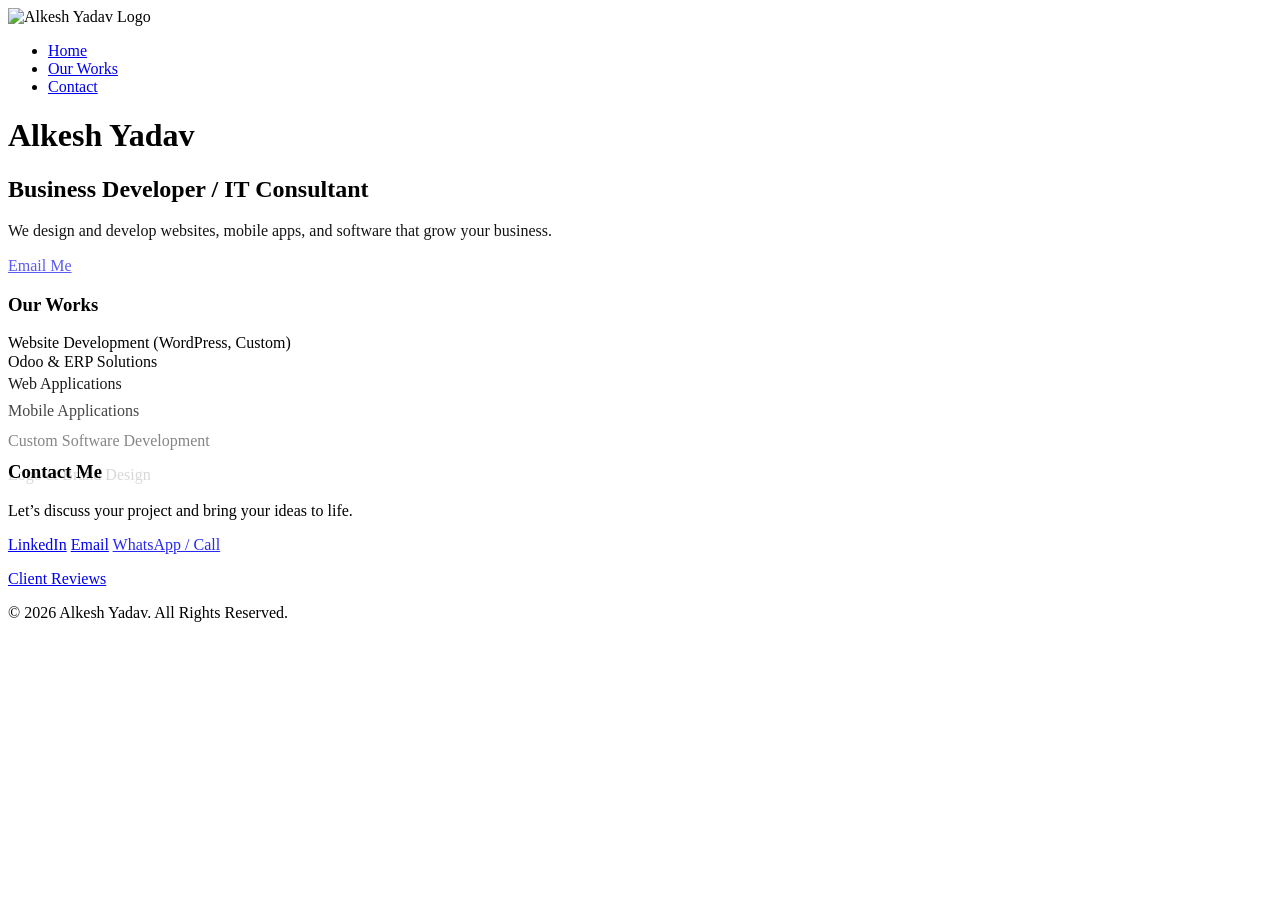
==== index.html @ 755fcaf6 "Create index.html" ====
<!DOCTYPE html>
<html lang="en">
<head>
  <meta charset="UTF-8">
  <meta name="viewport" content="width=device-width, initial-scale=1.0">
  <title>Alkesh Yadav | Business Developer & IT Consultant</title>
  <!-- Google Fonts -->
  <link href="https://fonts.googleapis.com/css2?family=Inter:wght@400;600;700&display=swap" rel="stylesheet">
  <!-- CSS -->
  <link rel="stylesheet" href="style.css">
  <!-- GSAP -->
  <script src="https://cdnjs.cloudflare.com/ajax/libs/gsap/3.14.0/gsap.min.js"></script>
</head>
<body>

  <!-- Navbar -->
  <nav class="navbar">
    <div class="logo">
      <img src="https://raw.githubusercontent.com/alkeshydv/alkeshlogo/main/alkeshlogo.png" alt="Alkesh Yadav Logo">
    </div>
    <ul class="nav-links">
      <li><a href="#hero">Home</a></li>
      <li><a href="#services">Our Works</a></li>
      <li><a href="#contact">Contact</a></li>
    </ul>
  </nav>

  <!-- Hero Section -->
  <header id="hero" class="hero">
    <div class="hero-content">
      <h1>Alkesh Yadav</h1>
      <h2>Business Developer / IT Consultant</h2>
      <p>We design and develop websites, mobile apps, and software that grow your business.</p>
      <div class="cta">
        <a href="mailto:alkeshalkesh308@gmail.com" class="btn">Email Me</a>
        <a href="https://wa.me/919033253721" class="btn btn-whatsapp" target="_blank">WhatsApp</a>
      </div>
    </div>
  </header>

  <!-- Services Section -->
  <section id="services" class="services">
    <h3>Our Works</h3>
    <div class="grid">
      <div class="card">Website Development (WordPress, Custom)</div>
      <div class="card">Odoo & ERP Solutions</div>
      <div class="card">Web Applications</div>
      <div class="card">Mobile Applications</div>
      <div class="card">Custom Software Development</div>
      <div class="card">Logo & Brand Design</div>
    </div>
  </section>

  <!-- Contact Section -->
  <section id="contact" class="contact">
    <h3>Contact Me</h3>
    <p>Let’s discuss your project and bring your ideas to life.</p>
    <div class="contact-links">
      <a href="https://www.linkedin.com/in/alkeshydv/" target="_blank" class="contact-btn">LinkedIn</a>
      <a href="mailto:alkeshalkesh308@gmail.com" class="contact-btn">Email</a>
      <a href="https://wa.me/919033253721" target="_blank" class="contact-btn">WhatsApp / Call</a>
    </div>
    <p class="reviews"><a href="https://www.linkedin.com/services/page/229aa93284a05a1740/" target="_blank">Client Reviews</a></p>
  </section>

  <!-- Footer -->
  <footer>
    © 2026 Alkesh Yadav. All Rights Reserved.
  </footer>

  <!-- GSAP Animation Script -->
  <script>
    // Hero Animations
    gsap.from(".hero-content h1", { y: -50, opacity: 0, duration: 1, ease: "power3.out" });
    gsap.from(".hero-content h2", { y: -30, opacity: 0, duration: 1, delay: 0.3, ease: "power3.out" });
    gsap.from(".hero-content p", { y: -20, opacity: 0, duration: 1, delay: 0.6, ease: "power3.out" });
    gsap.from(".cta a", { y: 20, opacity: 0, duration: 0.8, delay: 0.9, stagger: 0.2, ease: "power3.out" });

    // Services Animation
    gsap.from(".services h3", { y: 50, opacity: 0, duration: 1, scrollTrigger: ".services" });
    gsap.from(".card", { y: 50, opacity: 0, duration: 1, stagger: 0.2, scrollTrigger: ".services" });

    // Contact Animation
    gsap.from(".contact h3", { y: 50, opacity: 0, duration: 1, scrollTrigger: ".contact" });
    gsap.from(".contact-links a", { y: 20, opacity: 0, duration: 0.8, delay: 0.2, stagger: 0.2, scrollTrigger: ".contact" });
  </script>

</body>
</html>
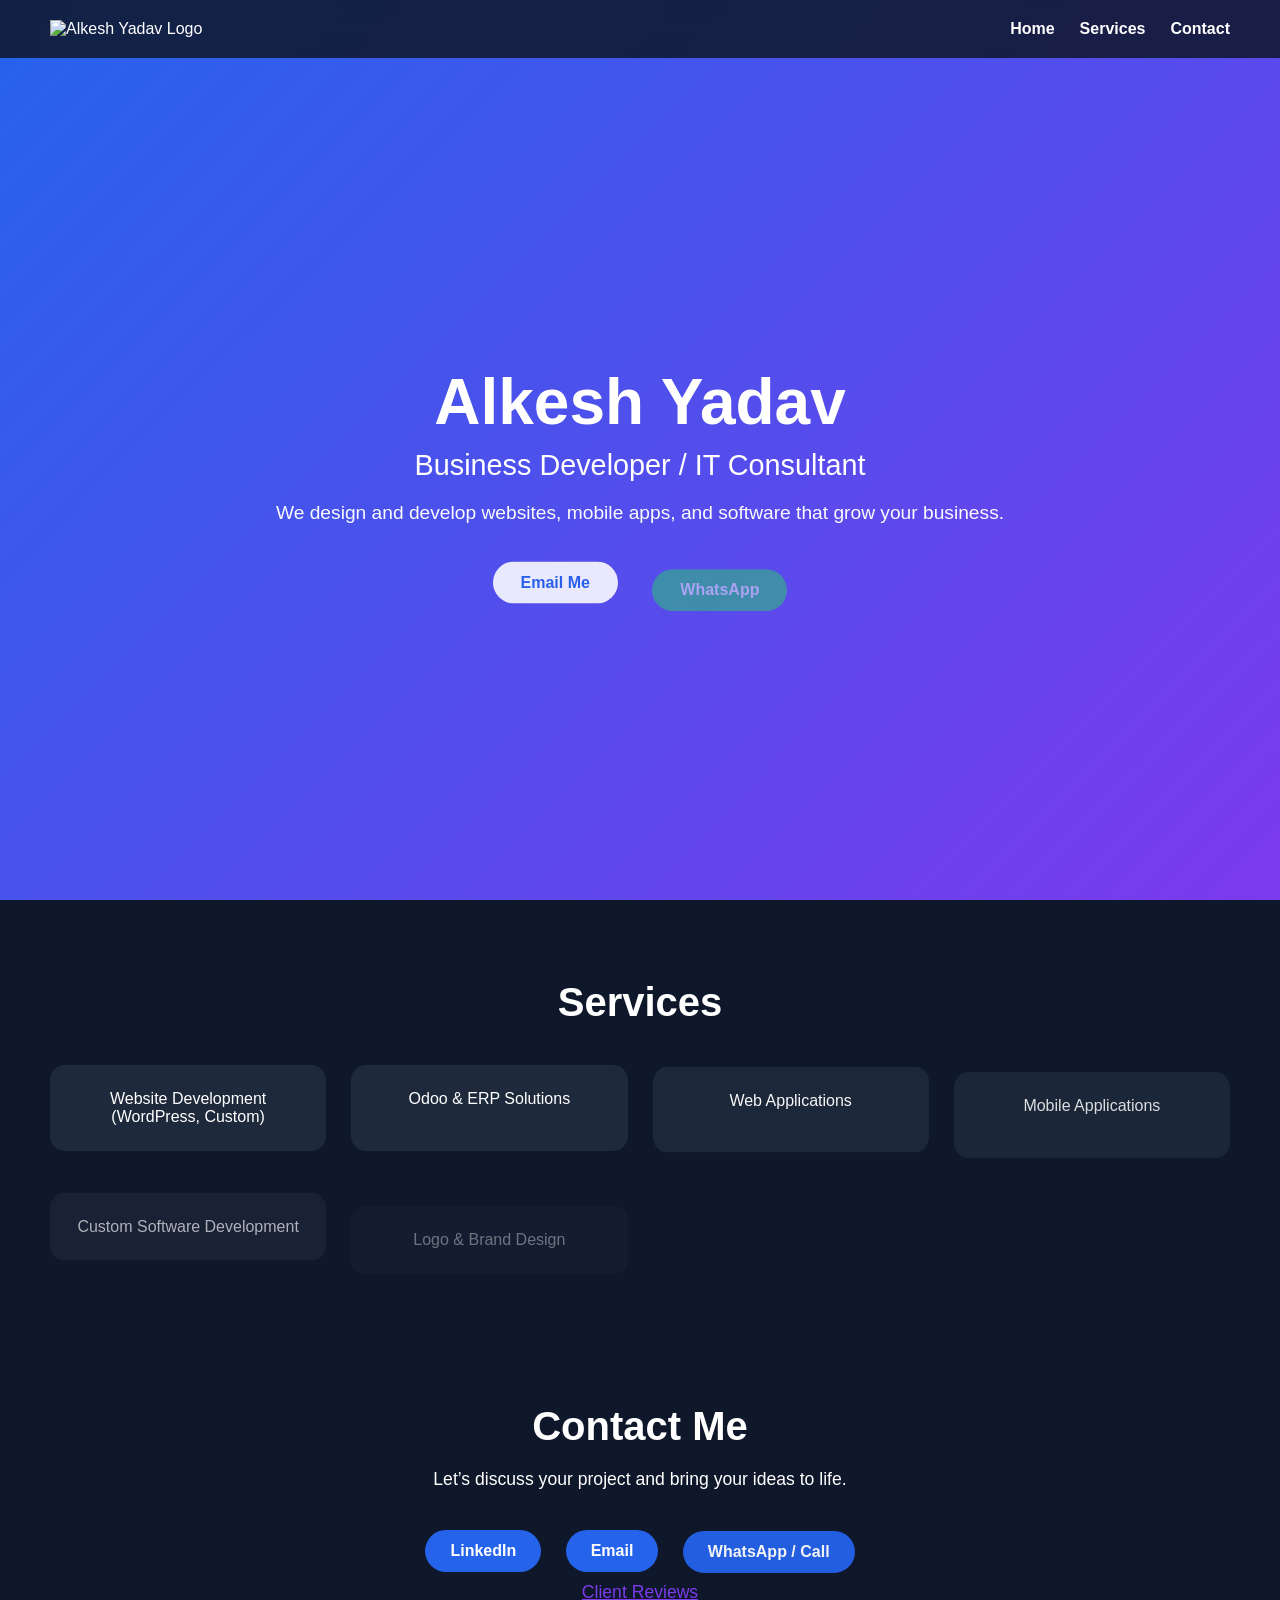
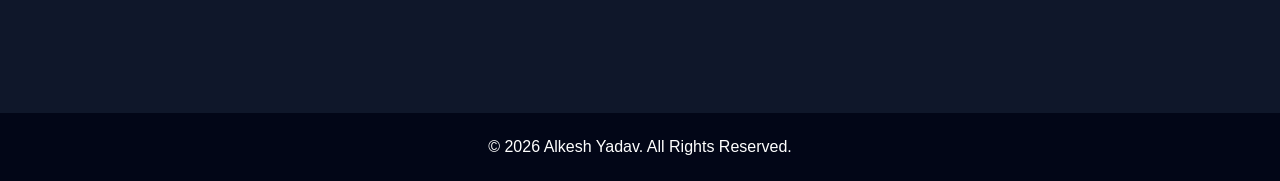
==== commit e865484a: "Update index.html" ====
--- a/index.html
+++ b/index.html
@@ -20,7 +20,7 @@
     </div>
     <ul class="nav-links">
       <li><a href="#hero">Home</a></li>
-      <li><a href="#services">Our Works</a></li>
+      <li><a href="#services">Services</a></li>
       <li><a href="#contact">Contact</a></li>
     </ul>
   </nav>
@@ -40,7 +40,7 @@
 
   <!-- Services Section -->
   <section id="services" class="services">
-    <h3>Our Works</h3>
+    <h3>Services</h3>
     <div class="grid">
       <div class="card">Website Development (WordPress, Custom)</div>
       <div class="card">Odoo & ERP Solutions</div>
--- a/style.css
+++ b/style.css
@@ -0,0 +1,203 @@
+/* General */
+* {
+  margin: 0;
+  padding: 0;
+  box-sizing: border-box;
+}
+
+body {
+  font-family: 'Inter', sans-serif;
+  background: #0f172a;
+  color: #fff;
+  scroll-behavior: smooth;
+}
+
+/* Navbar */
+.navbar {
+  display: flex;
+  justify-content: space-between;
+  align-items: center;
+  padding: 20px 50px;
+  background: rgba(15, 23, 42, 0.85);
+  position: fixed;
+  width: 100%;
+  top: 0;
+  z-index: 1000;
+  backdrop-filter: blur(10px);
+}
+
+.navbar .logo img {
+  height: 50px;
+}
+
+.navbar .nav-links {
+  list-style: none;
+  display: flex;
+  gap: 25px;
+}
+
+.navbar .nav-links li a {
+  text-decoration: none;
+  color: #fff;
+  font-weight: 600;
+  transition: 0.3s;
+}
+
+.navbar .nav-links li a:hover {
+  color: #7c3aed;
+}
+
+/* Hero Section */
+.hero {
+  display: flex;
+  align-items: center;
+  justify-content: center;
+  text-align: center;
+  height: 100vh;
+  padding-top: 80px;
+  background: linear-gradient(135deg, #2563eb, #7c3aed);
+}
+
+.hero-content h1 {
+  font-size: 4rem;
+}
+
+.hero-content h2 {
+  font-size: 1.8rem;
+  margin-top: 10px;
+  font-weight: 400;
+}
+
+.hero-content p {
+  font-size: 1.2rem;
+  margin: 20px 0;
+}
+
+.cta a {
+  display: inline-block;
+  margin: 15px;
+  padding: 12px 28px;
+  border-radius: 25px;
+  font-weight: 600;
+  text-decoration: none;
+  transition: 0.3s;
+}
+
+.cta .btn {
+  background: #fff;
+  color: #2563eb;
+}
+
+.cta .btn-whatsapp {
+  background: #25d366;
+  color: #fff;
+}
+
+.cta a:hover {
+  transform: translateY(-3px);
+  box-shadow: 0 8px 15px rgba(0,0,0,0.2);
+}
+
+/* Services Section */
+.services {
+  padding: 80px 50px;
+  text-align: center;
+}
+
+.services h3 {
+  font-size: 2.5rem;
+  margin-bottom: 40px;
+}
+
+.grid {
+  display: grid;
+  grid-template-columns: repeat(auto-fit, minmax(220px, 1fr));
+  gap: 25px;
+}
+
+.card {
+  background: #1e293b;
+  padding: 25px;
+  border-radius: 15px;
+  transition: 0.3s;
+  font-weight: 500;
+}
+
+.card:hover {
+  background: #7c3aed;
+  color: #fff;
+  transform: translateY(-10px);
+}
+
+/* Contact Section */
+.contact {
+  padding: 80px 50px;
+  text-align: center;
+  background: #0f172a;
+}
+
+.contact h3 {
+  font-size: 2.5rem;
+  margin-bottom: 20px;
+}
+
+.contact p {
+  margin-bottom: 30px;
+  font-size: 1.1rem;
+}
+
+.contact-links a {
+  display: inline-block;
+  margin: 10px;
+  padding: 12px 25px;
+  border-radius: 25px;
+  font-weight: 600;
+  text-decoration: none;
+  color: #fff;
+  background: #2563eb;
+  transition: 0.3s;
+}
+
+.contact-links a:hover {
+  background: #7c3aed;
+  transform: translateY(-5px);
+}
+
+.reviews a {
+  color: #7c3aed;
+  text-decoration: underline;
+}
+
+/* Footer */
+footer {
+  text-align: center;
+  padding: 25px;
+  background: #020617;
+}
+
+/* Responsive */
+@media (max-width: 768px) {
+  .navbar {
+    flex-direction: column;
+    padding: 15px 20px;
+  }
+  .navbar .nav-links {
+    flex-direction: column;
+    gap: 15px;
+  }
+  .hero-content h1 {
+    font-size: 3rem;
+  }
+  .hero-content h2 {
+    font-size: 1.4rem;
+  }
+  .cta a {
+    padding: 10px 20px;
+  }
+  .services {
+    padding: 60px 20px;
+  }
+  .contact {
+    padding: 60px 20px;
+  }
+}
